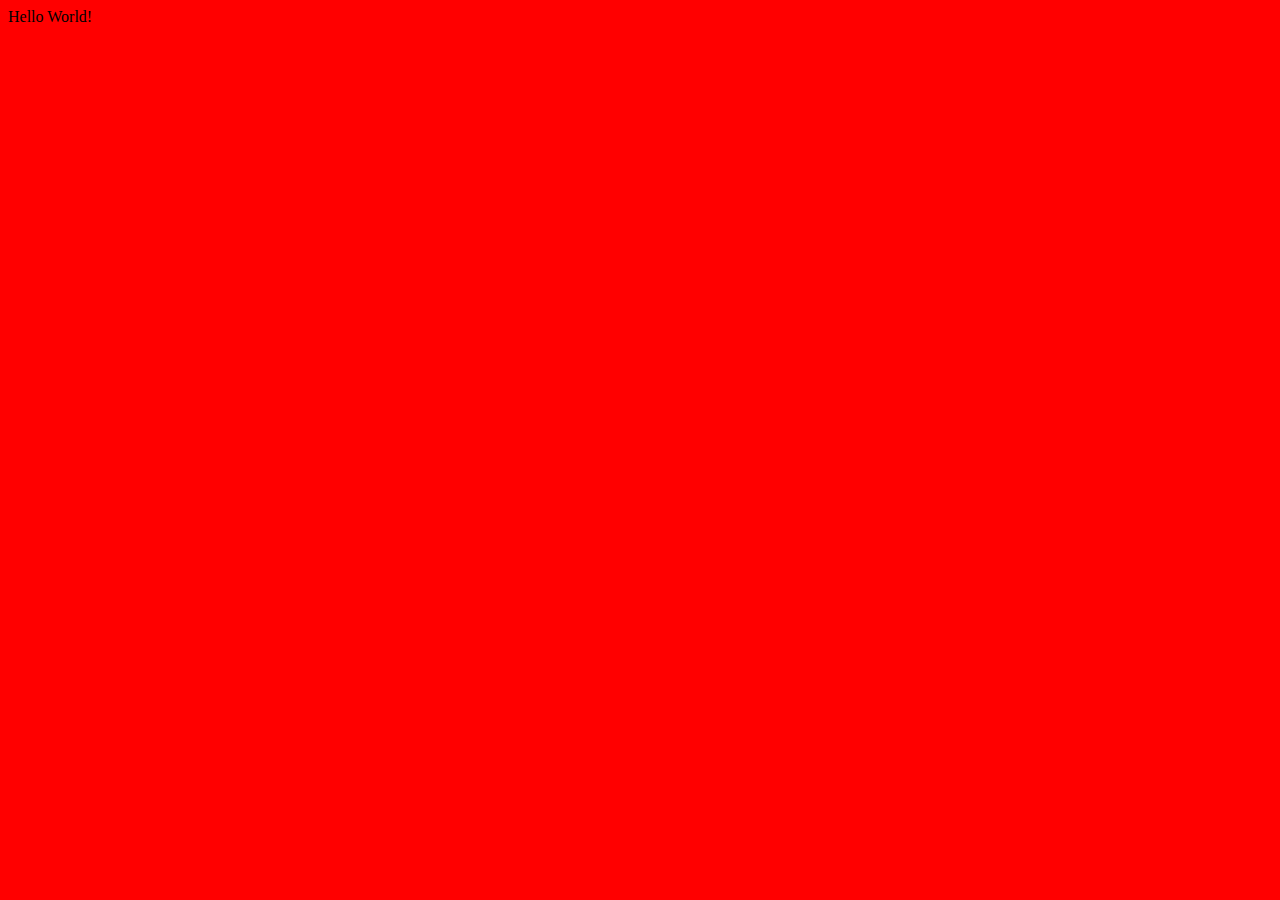
==== index.html @ 81685dcc "created boilerplate html and tested links to style and js" ====
<!DOCTYPE html>
<html lang="en">
<head>
    <meta charset="UTF-8">
    <meta http-equiv="X-UA-Compatible" content="IE=edge">
    <meta name="viewport" content="width=device-width, initial-scale=1.0">
    <title>Code Quiz</title>
    <link rel="stylesheet" href="./assets/styles/style.css">
</head>
<body>
    Hello World!
    <script src="./assets/scripts/script.js"></script>
</body>
</html>
---- assets/styles/style.css ----
body{
    background-color: red;
}
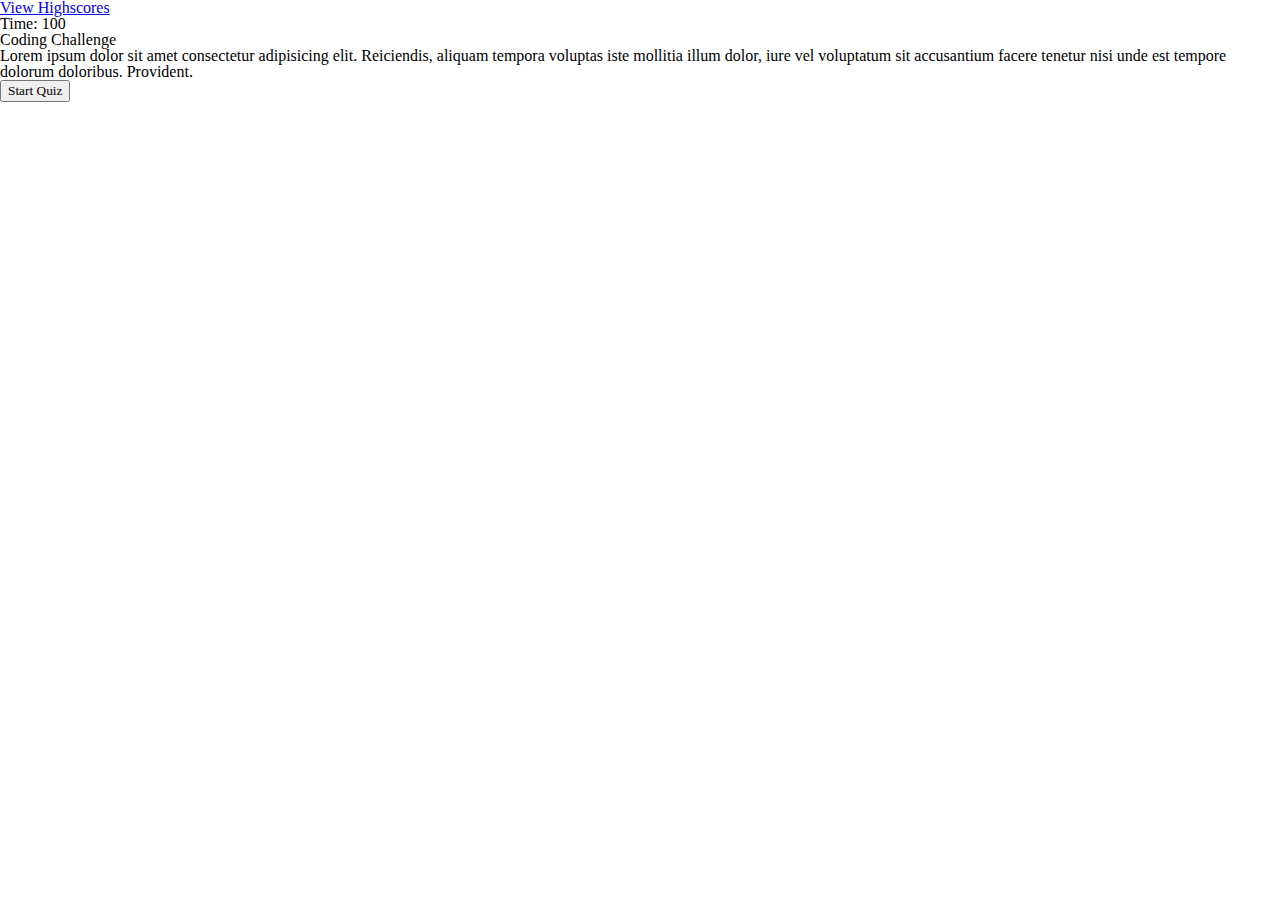
==== commit 2a6a60c6: "added reset and made starting elements for html" ====
--- a/index.html
+++ b/index.html
@@ -5,10 +5,19 @@
     <meta http-equiv="X-UA-Compatible" content="IE=edge">
     <meta name="viewport" content="width=device-width, initial-scale=1.0">
     <title>Code Quiz</title>
+    <link rel="stylesheet" href="./assets/styles/reset.css">
     <link rel="stylesheet" href="./assets/styles/style.css">
 </head>
 <body>
-    Hello World!
+<header>
+    <a href="highscores.html">View Highscores</a>
+    <div id="timer-container">Time: <span id="timer">100</span></div>
+</header>
+<main>
+    <h2>Coding Challenge</h2>
+    <p>Lorem ipsum dolor sit amet consectetur adipisicing elit. Reiciendis, aliquam tempora voluptas iste mollitia illum dolor, iure vel voluptatum sit accusantium facere tenetur nisi unde est tempore dolorum doloribus. Provident.</p>
+    <button>Start Quiz</button>
+</main>
     <script src="./assets/scripts/script.js"></script>
 </body>
 </html>--- a/assets/styles/style.css
+++ b/assets/styles/style.css
@@ -1,3 +1,5 @@
-body{
-    background-color: red;
-}+*, ::before, ::after{
+    box-sizing: border-box;
+    font-family: Cambria, Cochin, Georgia, Times, 'Times New Roman', serif;
+}
+
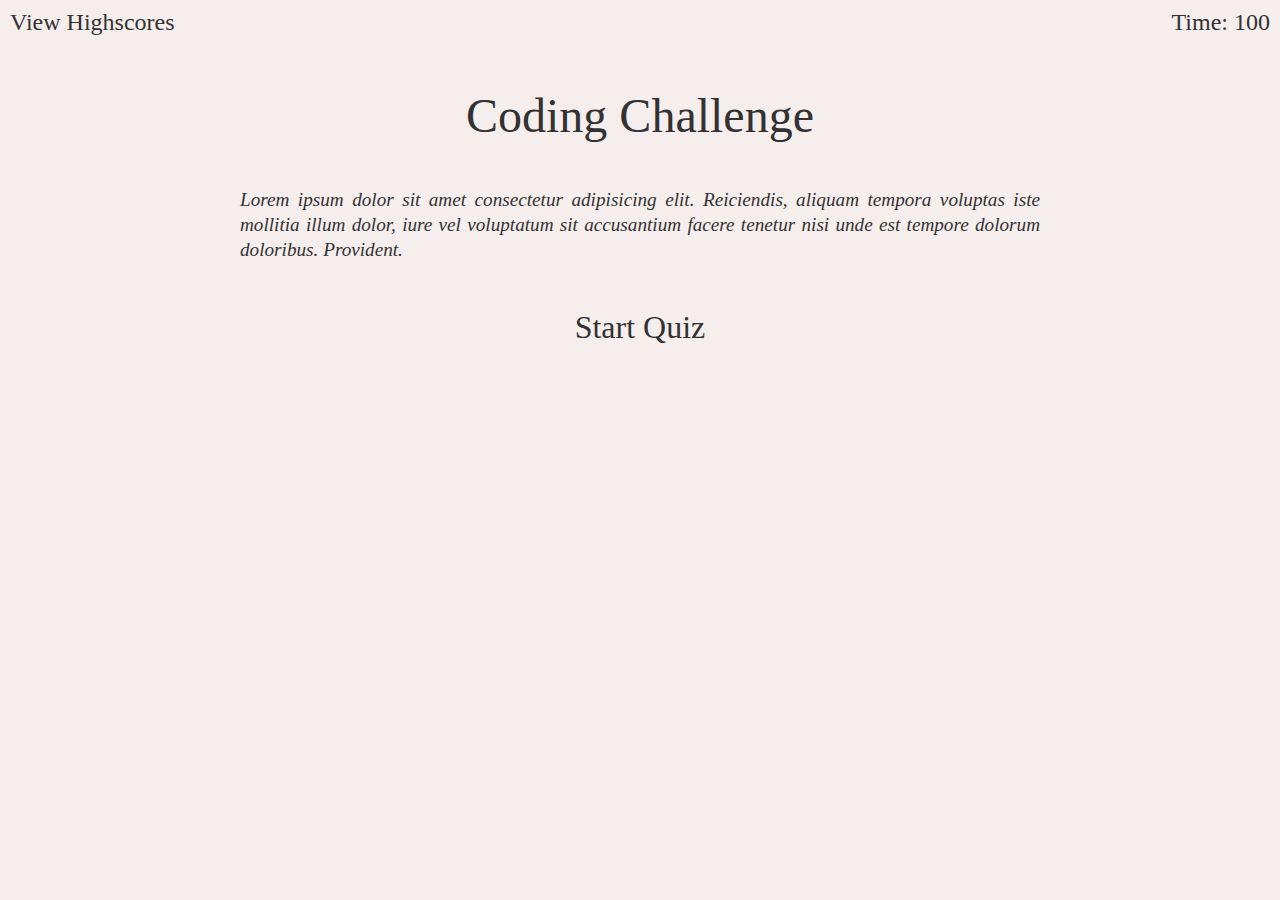
==== commit 39f564b7: "made timer work" ====
--- a/index.html
+++ b/index.html
@@ -11,12 +11,12 @@
 <body>
 <header>
     <a href="highscores.html">View Highscores</a>
-    <div id="timer-container">Time: <span id="timer">100</span></div>
+    <div id="timer-container">Time: <span id="time-span">100</span></div>
 </header>
 <main>
     <h2>Coding Challenge</h2>
     <p>Lorem ipsum dolor sit amet consectetur adipisicing elit. Reiciendis, aliquam tempora voluptas iste mollitia illum dolor, iure vel voluptatum sit accusantium facere tenetur nisi unde est tempore dolorum doloribus. Provident.</p>
-    <button>Start Quiz</button>
+    <button id="start-quiz-btn">Start Quiz</button>
 </main>
     <script src="./assets/scripts/script.js"></script>
 </body>
--- a/assets/styles/style.css
+++ b/assets/styles/style.css
@@ -1,5 +1,57 @@
+
+:root{
+    --dark-text-color:rgb(51, 50, 50);
+    --main-bg-color:rgb(246, 238, 237);
+    --hover-outline-color:hsl(0, 1%, 30%);
+}
 *, ::before, ::after{
     box-sizing: border-box;
     font-family: Cambria, Cochin, Georgia, Times, 'Times New Roman', serif;
+    color: var(--dark-text-color);
 }
 
+body{
+    background-color: var(--main-bg-color);
+}
+
+h2{
+    font-size: 3rem;
+    padding: 1em;
+}
+
+a{
+    text-decoration: none;
+}
+
+header{
+    display: flex;
+    justify-content: space-between;
+    padding: 10px;
+    font-size: 1.5rem;
+}
+
+main{
+    display: flex;
+    flex-direction: column;
+    align-items: center;
+}
+
+main>p{
+    width: 800px;
+    font-size: 1.2rem;
+    margin-bottom: 30px;
+    text-align: justify;
+    line-height: 1.3em;
+    font-style: italic;
+}
+
+main>button{
+    font-size: 2rem;
+    padding: .5em 1em;
+    background-color: var(--main-bg-color);
+    border: none;
+}
+
+main>button:hover{
+    border: 2px solid var(--hover-outline-color);
+}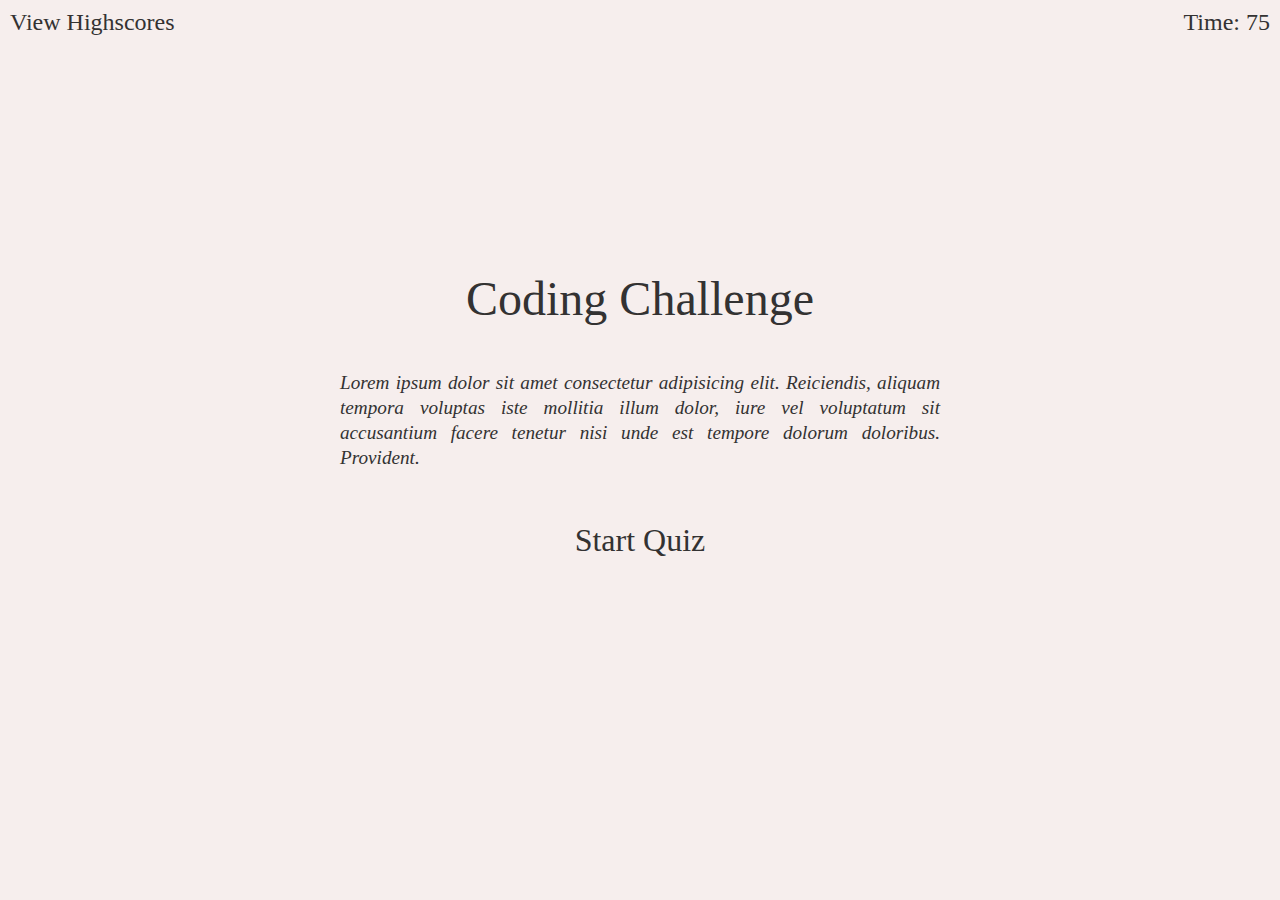
==== commit 71da65e0: "made clear scores button work" ====
--- a/index.html
+++ b/index.html
@@ -11,7 +11,7 @@
 <body>
 <header>
     <a href="highscores.html">View Highscores</a>
-    <div id="timer-container">Time: <span id="time-span">100</span></div>
+    <div id="timer-container">Time: <span id="time-span">75</span></div>
 </header>
 <main>
     <h2>Coding Challenge</h2>
--- a/assets/styles/style.css
+++ b/assets/styles/style.css
@@ -17,6 +17,16 @@
 h2{
     font-size: 3rem;
     padding: 1em;
+    text-align: center;
+}
+
+h3{
+    font-size: 2rem;
+    margin: .5em 0;
+}
+
+hr{
+    width: 400px;
 }
 
 a{
@@ -34,15 +44,21 @@
     display: flex;
     flex-direction: column;
     align-items: center;
+    justify-content: center;
+    width: 80%;
+    margin: auto;
+    height: 80vh;
 }
 
 main>p{
-    width: 800px;
+    width: 700px;
     font-size: 1.2rem;
     margin-bottom: 30px;
     text-align: justify;
     line-height: 1.3em;
     font-style: italic;
+    width: 80%;
+    max-width: 600px;
 }
 
 main>button{
@@ -50,8 +66,70 @@
     padding: .5em 1em;
     background-color: var(--main-bg-color);
     border: none;
+    width: 80%;
+    height: 2.5em;
 }
 
 main>button:hover{
-    border: 2px solid var(--hover-outline-color);
+    /* border: 2px solid var(--hover-outline-color); */
+    background-color: rgb(206, 188, 164);
+}
+
+input{
+    background-color: transparent;
+    border: none;
+    border-bottom: 3px black solid;
+    font-size: 4rem;
+    width: 12rem;
+    text-align: center;
+    margin: 1em;
+}
+
+#play-again-btn{
+    font-size: 3rem;
+}
+
+footer{
+    text-align: center;
+}
+
+footer>p{
+    font-size: 2rem;
+    font-style: italic;
+}
+
+#high-scores-list>li{
+    display: flex;
+    padding: .3em;
+    justify-content: space-around;
+    font-size: 1.7rem;
+    width: 200px;
+}
+
+
+#high-scores-container{
+    display: flex;
+    flex-direction: column;
+    align-items: center;
+}
+
+#high-scores-container button{
+    margin: 1em;
+    padding: 1em;
+}
+
+@media screen and (max-width: 820px ) {
+    h2{
+        font-size: 2rem;
+    }
+}
+
+@media screen and (max-width:375px) {
+    h2{
+        font-size: 1.8rem;
+    }
+    main>button{
+        font-size: 1.4rem;
+        height: fit-content;
+    }
 }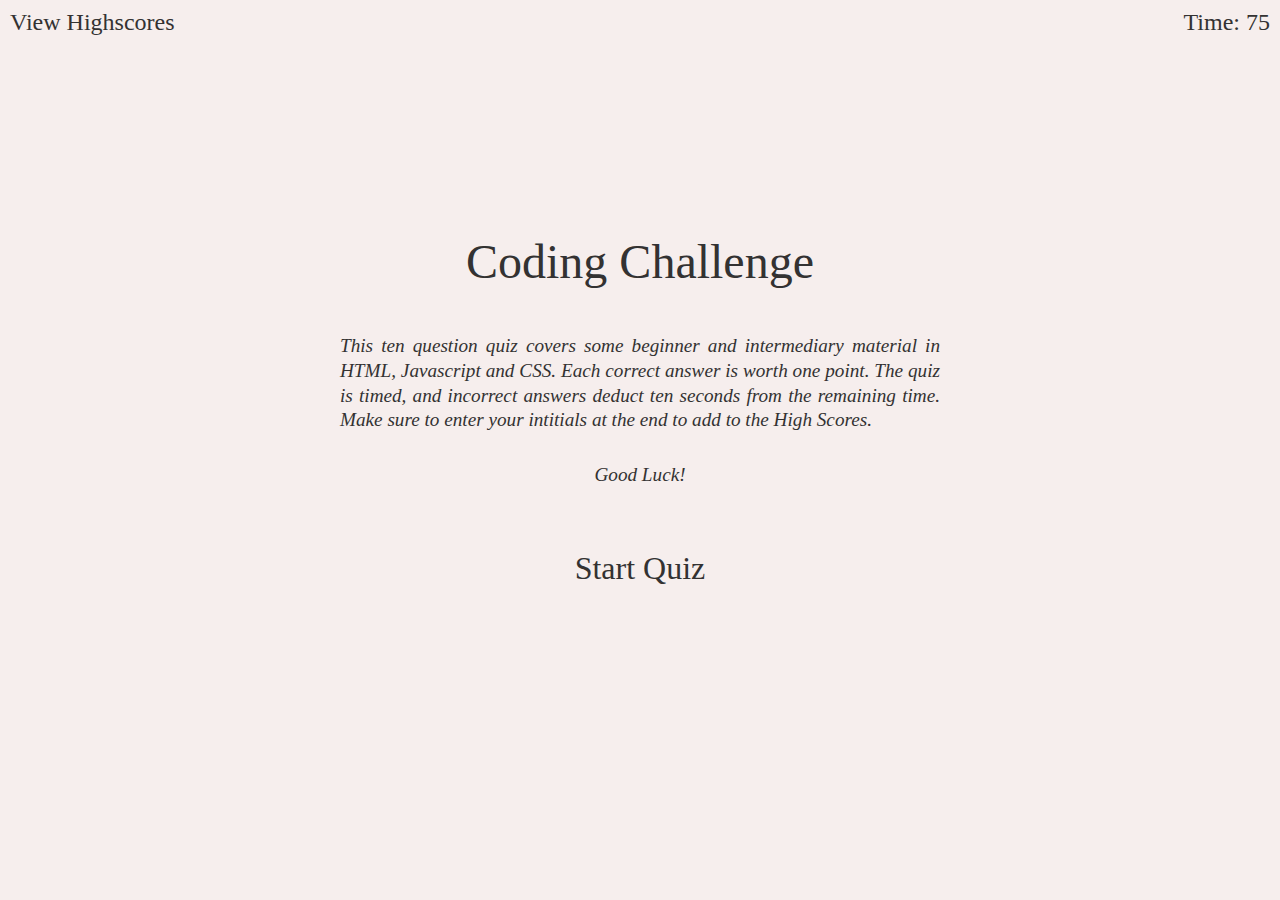
==== commit 01126aaa: "Changed styling in high scores, added an animation" ====
--- a/index.html
+++ b/index.html
@@ -9,13 +9,16 @@
     <link rel="stylesheet" href="./assets/styles/style.css">
 </head>
 <body>
+    <!-- The header keeps the same elements through out the quiz. The highscores link to a separate page -->
 <header>
     <a href="highscores.html">View Highscores</a>
     <div id="timer-container">Time: <span id="time-span">75</span></div>
 </header>
 <main>
     <h2>Coding Challenge</h2>
-    <p>Lorem ipsum dolor sit amet consectetur adipisicing elit. Reiciendis, aliquam tempora voluptas iste mollitia illum dolor, iure vel voluptatum sit accusantium facere tenetur nisi unde est tempore dolorum doloribus. Provident.</p>
+    <p>This ten question quiz covers some beginner and intermediary material in HTML, Javascript and CSS. Each correct answer is worth one point. The quiz is timed, and incorrect answers deduct ten seconds from the remaining time. Make sure to enter your intitials at the end to add to the High Scores.</p>
+    <p style="text-align: center;"> Good Luck!</p>
+    <!-- clears the main and renders the first question of the quiz -->
     <button id="start-quiz-btn">Start Quiz</button>
 </main>
     <script src="./assets/scripts/script.js"></script>
--- a/assets/styles/style.css
+++ b/assets/styles/style.css
@@ -70,9 +70,13 @@
     height: 2.5em;
 }
 
+#high-scores-main{
+    justify-content: flex-start;
+}
+
 main>button:hover{
     /* border: 2px solid var(--hover-outline-color); */
-    background-color: rgb(206, 188, 164);
+    background-color: rgb(235, 227, 217);
 }
 
 input{
@@ -83,6 +87,12 @@
     width: 12rem;
     text-align: center;
     margin: 1em;
+    letter-spacing: 20px;
+    text-align: center;
+}
+
+input:focus-visible{
+    outline: none;
 }
 
 #play-again-btn{
@@ -113,14 +123,47 @@
     align-items: center;
 }
 
+#high-scores-container>h2{
+    text-decoration: underline;
+    padding: 20px;
+}
+
 #high-scores-container button{
     margin: 1em;
     padding: 1em;
+    font-size: 1.5rem;
+    border: none;
+    background-color: black;
+    color: #f6eeed;
+}
+
+#start-quiz-btn{
+    animation: flux 1s linear infinite;
+    height: 100px;
+}
+
+@keyframes flux {
+    from{
+        font-size: 1.9rem;
+    }
+    50%{
+        font-size: 2rem;
+    }
+    to{
+        font-size: 1.9rem;
+    }
 }
 
 @media screen and (max-width: 820px ) {
     h2{
         font-size: 2rem;
+    }
+    main>button{
+        margin:5px;
+        background-color:rgb(226, 215, 200) ;
+    }
+    main>button:hover{
+        background-color:rgb(226, 215, 200) ;
     }
 }
 
